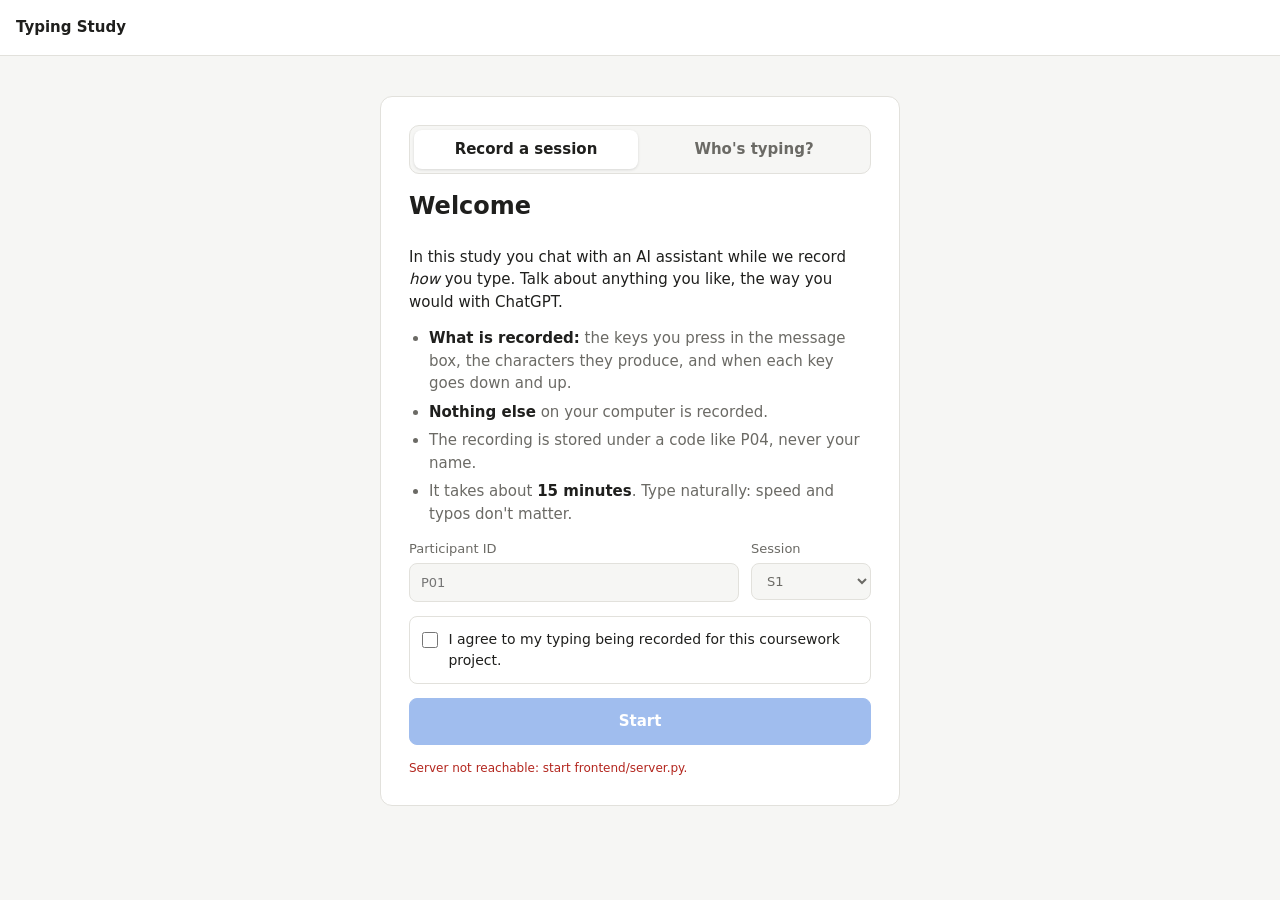
==== frontend/static/index.html @ 44fc38fe "Add typing-study website, guess mode, results script and notebook - frontend/: chat website that rec" ====
<!doctype html>
<html lang="en">
<head>
  <meta charset="utf-8">
  <meta name="viewport" content="width=device-width, initial-scale=1">
  <title>Typing Study Chat</title>
  <link rel="icon" href="data:,">
  <link rel="stylesheet" href="style.css">
</head>
<body>
  <header class="topbar">
    <span class="brand">Typing Study</span>

    <div id="progress" class="progress" hidden>
      <div class="track" role="progressbar" aria-label="Session progress"
           aria-valuemin="0" aria-valuemax="100" aria-valuenow="0">
        <div id="bar-fill"></div>
      </div>
      <span id="pct">0%</span>
    </div>

    <span id="paused" class="badge" hidden>Recording paused</span>
    <span id="mode-badge" class="badge" hidden>Guess mode · nothing is saved</span>
    <span id="saved" class="saved" hidden>Saved ✓</span>

    <button id="menu-btn" class="icon-btn" type="button" hidden
            aria-label="Researcher menu" aria-expanded="false" aria-controls="menu">
      <svg viewBox="0 0 24 24" width="20" height="20" aria-hidden="true">
        <path fill="none" stroke="currentColor" stroke-width="1.8" stroke-linecap="round" stroke-linejoin="round"
              d="M12 15a3 3 0 1 0 0-6 3 3 0 0 0 0 6Z M19.4 15a1.7 1.7 0 0 0 .3 1.8l.1.1a2 2 0 1 1-2.8 2.8l-.1-.1a1.7 1.7 0 0 0-1.8-.3 1.7 1.7 0 0 0-1 1.5V21a2 2 0 1 1-4 0v-.1a1.7 1.7 0 0 0-1.1-1.5 1.7 1.7 0 0 0-1.8.3l-.1.1a2 2 0 1 1-2.8-2.8l.1-.1a1.7 1.7 0 0 0 .3-1.8 1.7 1.7 0 0 0-1.5-1H3a2 2 0 1 1 0-4h.1a1.7 1.7 0 0 0 1.5-1.1 1.7 1.7 0 0 0-.3-1.8l-.1-.1a2 2 0 1 1 2.8-2.8l.1.1a1.7 1.7 0 0 0 1.8.3H9a1.7 1.7 0 0 0 1-1.5V3a2 2 0 1 1 4 0v.1a1.7 1.7 0 0 0 1 1.5 1.7 1.7 0 0 0 1.8-.3l.1-.1a2 2 0 1 1 2.8 2.8l-.1.1a1.7 1.7 0 0 0-.3 1.8V9a1.7 1.7 0 0 0 1.5 1H21a2 2 0 1 1 0 4h-.1a1.7 1.7 0 0 0-1.5 1Z"/>
      </svg>
    </button>

    <!-- Researcher menu: everything a participant should not click by accident -->
    <div id="menu" class="menu" hidden>
      <p class="menu-title">For the researcher</p>
      <div class="who"><span id="who"></span><span id="rec" class="rec"></span></div>
      <p class="menu-count"><strong id="count">0</strong> / 2,000 keystrokes</p>
      <dl class="stats">
        <div><dt>Messages</dt><dd id="messages-sent">0</dd></div>
        <div><dt>Time</dt><dd id="elapsed">0 min</dd></div>
      </dl>
      <button id="toggle" type="button">Pause recording</button>
      <button id="save" class="primary" type="button">Save to data/raw</button>
      <button id="download" type="button">Download CSV</button>
      <p id="save-msg" class="note" role="status"></p>
      <button id="reset" class="danger" type="button">New session…</button>
      <p class="model small muted"></p>
    </div>
  </header>

  <main>
    <!-- 1. Welcome: record a session, or let the model guess who is typing -->
    <section id="welcome" class="screen">
     <div class="card">
      <div class="tabs" role="tablist" aria-label="Mode">
        <button id="tab-record" role="tab" type="button" aria-selected="true" aria-controls="setup">Record a session</button>
        <button id="tab-identify" role="tab" type="button" aria-selected="false" aria-controls="identify-intro">Who's typing?</button>
      </div>

      <div id="identify-intro" class="pane" role="tabpanel" hidden>
        <h1>Who's typing?</h1>
        <p>Chat with the assistant and the model will guess which participant you are
           from your typing rhythm alone. No name, no ID.</p>
        <ul class="facts">
          <li>Your typing is compared with everyone recorded so far:
              <strong id="enrolled-list">nobody yet</strong>.</li>
          <li>A first guess appears after about 100 key presses and gets more reliable
              the more you type (aim for 200 or more).</li>
          <li><strong>Nothing</strong> you type in this mode is saved.</li>
        </ul>
        <button id="start-identify" class="primary big" type="button">Start guessing</button>
        <p class="model small muted"></p>
      </div>

      <form id="setup" class="pane" role="tabpanel" autocomplete="off">
        <h1>Welcome</h1>
        <p>In this study you chat with an AI assistant while we record <em>how</em> you type.
           Talk about anything you like, the way you would with ChatGPT.</p>
        <ul class="facts">
          <li><strong>What is recorded:</strong> the keys you press in the message box, the
              characters they produce, and when each key goes down and up.</li>
          <li><strong>Nothing else</strong> on your computer is recorded.</li>
          <li>The recording is stored under a code like P04, never your name.</li>
          <li>It takes about <strong>15 minutes</strong>. Type naturally: speed and typos don't matter.</li>
        </ul>

        <div class="fields">
          <label>Participant ID
            <input id="participant" placeholder="P01" maxlength="6" spellcheck="false" required>
          </label>
          <label>Session
            <select id="session">
              <option value="S1">S1</option>
              <option value="S2">S2</option>
              <option value="S3">S3</option>
            </select>
          </label>
        </div>

        <label class="consent">
          <input id="consent" type="checkbox">
          <span>I agree to my typing being recorded for this coursework project.</span>
        </label>

        <button id="start" class="primary big" type="submit" disabled>Start</button>
        <p id="setup-msg" class="note" role="status"></p>
        <p class="model small muted"></p>
      </form>
     </div>
    </section>

    <!-- 2. Chat -->
    <section id="chat" class="chat" hidden>
      <div id="transcript" class="transcript" aria-live="polite">
        <div id="empty" class="empty">
          <h2>Say hello to get started</h2>
          <p class="muted">Not sure what to talk about? Plan a trip, explain a topic from your
             course, argue about a film, get help with a recipe, or practise a language.</p>
        </div>
      </div>

      <div id="complete" class="complete" hidden>
        <div>
          <strong>That's enough for this session. Thank you!</strong>
          <span class="muted">You can finish now, or keep chatting if you're enjoying it.</span>
        </div>
        <button id="finish" class="primary" type="button">Finish session</button>
      </div>

      <div class="composer">
        <textarea id="input" rows="1" placeholder="Type your message…"
                  autocomplete="off" autocapitalize="off"></textarea>
        <button id="send" class="send" type="button" disabled aria-label="Send">
          <svg viewBox="0 0 24 24" width="18" height="18" aria-hidden="true">
            <path fill="none" stroke="currentColor" stroke-width="2.2" stroke-linecap="round"
                  stroke-linejoin="round" d="M12 19V5M5 12l7-7 7 7"/>
          </svg>
        </button>
      </div>
      <p class="hint muted small">Enter to send · Shift+Enter for a new line</p>
    </section>

    <!-- Guess mode: live prediction of who is typing -->
    <aside id="guess" class="guess" hidden aria-live="polite">
      <p class="menu-title">Who's typing?</p>

      <div id="guess-wait">
        <p class="guess-name muted">Keep typing…</p>
        <p id="guess-wait-msg" class="small muted">A guess needs a few repeated letter pairs,
           usually 60 to 100 key presses.</p>
      </div>

      <div id="guess-result" hidden>
        <p class="small muted">Best guess</p>
        <p id="guess-name" class="guess-name"></p>
        <p id="guess-margin" class="small muted"></p>
        <ol id="guess-ranking" class="ranking"></ol>
        <p id="guess-basis" class="small muted"></p>
      </div>

      <div id="guess-feedback" class="feedback" hidden>
        <p class="small"><strong>Was it right?</strong> Tell us who you are:</p>
        <div id="guess-choices" class="choices"></div>
        <p id="feedback-msg" class="note" role="status"></p>
      </div>

      <p id="guess-error" class="small warn" hidden></p>
      <button id="exit-identify" type="button">Exit guess mode</button>
    </aside>

    <!-- 3. Finished -->
    <section id="done" class="screen" hidden>
      <div class="card center">
        <h1>All done, thank you!</h1>
        <p id="done-summary" class="muted"></p>
        <p>Your session has been saved. You can close this tab.</p>
        <button id="restart" type="button">Back to the start</button>
      </div>
    </section>
  </main>

  <script src="app.js"></script>
</body>
</html>
---- frontend/static/style.css ----
:root {
  --bg: #f6f6f4;
  --surface: #ffffff;
  --border: #e2e1dc;
  --text: #1f1f1d;
  --muted: #6b6a65;
  --accent: #2f6fdb;
  --accent-text: #ffffff;
  --user-bubble: #e8eefb;
  --rec: #d93025;
  --ok: #1e8e3e;
  --danger: #b3261e;
  --notice-bg: #fdf3e1;
  --notice-border: #ecd3a5;
  --complete-bg: #e7f4ea;
  --complete-border: #b9dfc3;
  --shadow: 0 8px 28px rgba(0, 0, 0, .12);
  --radius: 12px;
  color-scheme: light;
}

@media (prefers-color-scheme: dark) {
  :root {
    --bg: #161615;
    --surface: #1f1f1e;
    --border: #34332f;
    --text: #ecebe6;
    --muted: #9c9b95;
    --accent: #6d9ef0;
    --accent-text: #0e1420;
    --user-bubble: #23324d;
    --rec: #f2665b;
    --ok: #5cc27a;
    --danger: #f28b82;
    --notice-bg: #3a2f1c;
    --notice-border: #5c4a2a;
    --complete-bg: #1c3324;
    --complete-border: #2f5a3b;
    --shadow: 0 8px 28px rgba(0, 0, 0, .5);
    color-scheme: dark;
  }
}

* { box-sizing: border-box; }
[hidden] { display: none !important; }

html, body { height: 100%; margin: 0; }

body {
  display: flex;
  flex-direction: column;
  background: var(--bg);
  color: var(--text);
  font: 15px/1.5 system-ui, -apple-system, "Segoe UI", Roboto, sans-serif;
}

h1 { font-size: 24px; margin: 0 0 8px; }
h2 { font-size: 20px; margin: 0 0 8px; }

input, select, textarea, button { font: inherit; color: inherit; }

input:not([type]), select {
  padding: 9px 11px;
  border: 1px solid var(--border);
  border-radius: 8px;
  background: var(--bg);
}

button {
  padding: 8px 12px;
  border: 1px solid var(--border);
  border-radius: 8px;
  background: var(--surface);
  cursor: pointer;
}
button:hover:not(:disabled) { border-color: var(--muted); }
button:disabled { opacity: .45; cursor: default; }
button.primary { background: var(--accent); border-color: var(--accent); color: var(--accent-text); }
button.danger { color: var(--danger); }
button.big { padding: 11px 16px; font-weight: 600; }

:focus-visible { outline: 2px solid var(--accent); outline-offset: 2px; }

.muted { color: var(--muted); }
.small { font-size: 12px; margin: 0; }
.small.warn { color: var(--danger); }
.note { margin: 0; font-size: 13px; color: var(--muted); }
.note:empty { display: none; }

/* --- top bar --------------------------------------------------------------- */
.topbar {
  position: relative;
  display: flex;
  align-items: center;
  gap: 16px;
  height: 56px;
  padding: 0 16px;
  border-bottom: 1px solid var(--border);
  background: var(--surface);
  flex-shrink: 0;
}

.brand { font-weight: 700; margin-right: auto; }

.progress { display: flex; align-items: center; gap: 10px; }
.track {
  width: 160px;
  height: 6px;
  border-radius: 3px;
  background: var(--border);
  overflow: hidden;
}
#bar-fill { height: 100%; width: 0; background: var(--accent); transition: width .3s; }
.progress.done #bar-fill { background: var(--ok); }
#pct { font-size: 13px; color: var(--muted); min-width: 3.5em; font-variant-numeric: tabular-nums; }
.progress.done #pct { color: var(--ok); font-weight: 600; }

.saved { font-size: 13px; color: var(--ok); }

.badge {
  font-size: 12px;
  font-weight: 600;
  padding: 3px 10px;
  border-radius: 999px;
  background: var(--notice-bg);
  border: 1px solid var(--notice-border);
}

.icon-btn {
  display: grid;
  place-items: center;
  width: 36px;
  height: 36px;
  padding: 0;
  border-color: transparent;
  background: transparent;
  color: var(--muted);
}
.icon-btn:hover:not(:disabled) { color: var(--text); border-color: var(--border); }

/* --- researcher menu ------------------------------------------------------- */
.menu {
  position: absolute;
  top: 52px;
  right: 12px;
  z-index: 10;
  display: flex;
  flex-direction: column;
  gap: 10px;
  width: 280px;
  padding: 16px;
  border: 1px solid var(--border);
  border-radius: var(--radius);
  background: var(--surface);
  box-shadow: var(--shadow);
}

.menu-title {
  margin: 0;
  font-size: 11px;
  font-weight: 700;
  letter-spacing: .08em;
  text-transform: uppercase;
  color: var(--muted);
}

.who { display: flex; justify-content: space-between; align-items: center; font-weight: 600; }

.rec { font-size: 12px; font-weight: 700; color: var(--rec); letter-spacing: .05em; }
.rec::before { content: "● "; }
.rec.off { color: var(--muted); }

.menu-count { margin: 0; color: var(--muted); }
.menu-count strong { font-size: 20px; color: var(--text); font-variant-numeric: tabular-nums; }

.stats { display: flex; gap: 24px; margin: 0; }
.stats dt { font-size: 12px; color: var(--muted); }
.stats dd { margin: 0; font-weight: 600; font-variant-numeric: tabular-nums; }

/* --- main area ------------------------------------------------------------- */
main { flex: 1; min-height: 0; display: flex; flex-direction: column; }

.screen {
  flex: 1;
  overflow-y: auto;
  display: flex;
  justify-content: center;
  align-items: flex-start;
  padding: 40px 16px;
}

.card {
  display: flex;
  flex-direction: column;
  gap: 14px;
  width: 100%;
  max-width: 520px;
  padding: 28px;
  border: 1px solid var(--border);
  border-radius: var(--radius);
  background: var(--surface);
}
.card p { margin: 0; }
.card.center { text-align: center; margin-top: 10vh; }
.card.center button { align-self: center; margin-top: 4px; }

.pane { display: flex; flex-direction: column; gap: 14px; }

.tabs {
  display: grid;
  grid-template-columns: 1fr 1fr;
  gap: 4px;
  padding: 4px;
  border-radius: 10px;
  background: var(--bg);
  border: 1px solid var(--border);
}
.tabs button { border: 0; background: transparent; color: var(--muted); font-weight: 600; }
.tabs button[aria-selected="true"] { background: var(--surface); color: var(--text); box-shadow: 0 1px 3px rgba(0, 0, 0, .12); }

.facts { margin: 0; padding-left: 20px; display: flex; flex-direction: column; gap: 6px; color: var(--muted); }
.facts strong { color: var(--text); }

.fields { display: grid; grid-template-columns: 1fr 120px; gap: 12px; }
label { display: flex; flex-direction: column; gap: 4px; font-size: 13px; color: var(--muted); }

.consent {
  flex-direction: row;
  align-items: flex-start;
  gap: 10px;
  padding: 12px;
  border: 1px solid var(--border);
  border-radius: 8px;
  font-size: 14px;
  color: var(--text);
  cursor: pointer;
}
.consent input { width: 18px; height: 18px; margin: 2px 0 0; accent-color: var(--accent); }

/* --- chat ------------------------------------------------------------------ */
.chat {
  flex: 1;
  min-height: 0;
  display: flex;
  flex-direction: column;
  width: 100%;
  max-width: 820px;
  margin: 0 auto;
  padding: 0 16px;
}

.transcript {
  flex: 1;
  overflow-y: auto;
  display: flex;
  flex-direction: column;
  gap: 12px;
  padding: 24px 0;
}

.empty { margin: auto 0; text-align: center; max-width: 480px; align-self: center; }
.empty p { margin: 0; }

.bubble {
  max-width: 85%;
  padding: 10px 14px;
  border-radius: var(--radius);
  white-space: pre-wrap;
  overflow-wrap: anywhere;
}
.bubble.user { align-self: flex-end; background: var(--user-bubble); }
.bubble.assistant { align-self: flex-start; background: var(--surface); border: 1px solid var(--border); }
.bubble code { font-family: ui-monospace, Consolas, monospace; font-size: .9em; }

.bubble.pending::after {
  content: "● ● ●";
  font-size: 10px;
  letter-spacing: 2px;
  color: var(--muted);
  animation: pulse 1.2s infinite;
}
@keyframes pulse { 50% { opacity: .25; } }

.notice {
  align-self: center;
  display: flex;
  gap: 10px;
  align-items: center;
  padding: 8px 12px;
  font-size: 13px;
  border-radius: 8px;
  background: var(--notice-bg);
  border: 1px solid var(--notice-border);
}
.notice button { padding: 2px 10px; font-size: 13px; }

.complete {
  display: flex;
  align-items: center;
  gap: 16px;
  margin-bottom: 10px;
  padding: 12px 16px;
  border-radius: var(--radius);
  background: var(--complete-bg);
  border: 1px solid var(--complete-border);
}
.complete div { flex: 1; display: flex; flex-direction: column; }
.complete button { flex-shrink: 0; }

.composer {
  display: flex;
  gap: 8px;
  align-items: flex-end;
  padding: 10px 10px 10px 14px;
  border: 1px solid var(--border);
  border-radius: 16px;
  background: var(--surface);
}
.composer:focus-within { border-color: var(--accent); }
.composer textarea {
  flex: 1;
  resize: none;
  border: 0;
  outline: 0;
  background: transparent;
  padding: 7px 0;
  max-height: 200px;
}

.send {
  display: grid;
  place-items: center;
  width: 38px;
  height: 38px;
  padding: 0;
  border-radius: 50%;
  border: 0;
  background: var(--accent);
  color: var(--accent-text);
}

.hint { text-align: center; margin: 6px 0 12px; }

/* --- guess mode: chat on the left, live prediction on the right ------------- */
body.identify main { flex-direction: row; }

.guess {
  display: flex;
  flex-direction: column;
  gap: 12px;
  width: 300px;
  flex-shrink: 0;
  padding: 20px;
  border-left: 1px solid var(--border);
  background: var(--surface);
  overflow-y: auto;
}
.guess p { margin: 0; }
.guess > button { margin-top: auto; }

.guess-name { font-size: 34px; font-weight: 700; line-height: 1.1; }
.guess-name.muted { font-size: 22px; }

.ranking { list-style: none; margin: 6px 0 0; padding: 0; display: flex; flex-direction: column; gap: 8px; }
.ranking li {
  display: grid;
  grid-template-columns: 3.2em 1fr 3em;
  align-items: center;
  gap: 8px;
  font-size: 13px;
  color: var(--muted);
}
.ranking li.best { color: var(--text); font-weight: 600; }
.ranking .bar { height: 8px; border-radius: 4px; background: var(--bg); overflow: hidden; }
.ranking .bar span { display: block; height: 100%; border-radius: 4px; background: var(--muted); transition: width .3s; }
.ranking li.best .bar span { background: var(--accent); }
.ranking .dist { text-align: right; font-variant-numeric: tabular-nums; }

.feedback { display: flex; flex-direction: column; gap: 8px; padding-top: 12px; border-top: 1px solid var(--border); }
.choices { display: flex; flex-wrap: wrap; gap: 6px; }
.choices button { padding: 4px 12px; font-size: 13px; }

/* --- narrow screens -------------------------------------------------------- */
@media (max-width: 600px) {
  .topbar { gap: 10px; }
  .track { width: 80px; }
  .saved { display: none; }
  .topbar:has(.progress:not([hidden])) .brand { display: none; }
  .icon-btn { margin-left: auto; }
  .menu { left: 12px; right: 12px; width: auto; }
  .card { padding: 20px; }
  .fields { grid-template-columns: 1fr; }
  .bubble { max-width: 100%; }
  .complete { flex-direction: column; align-items: stretch; }
  body.identify main { flex-direction: column-reverse; }
  .guess { width: auto; max-height: 40vh; border-left: 0; border-bottom: 1px solid var(--border); padding: 14px 16px; }
  .guess-name { font-size: 26px; }
}
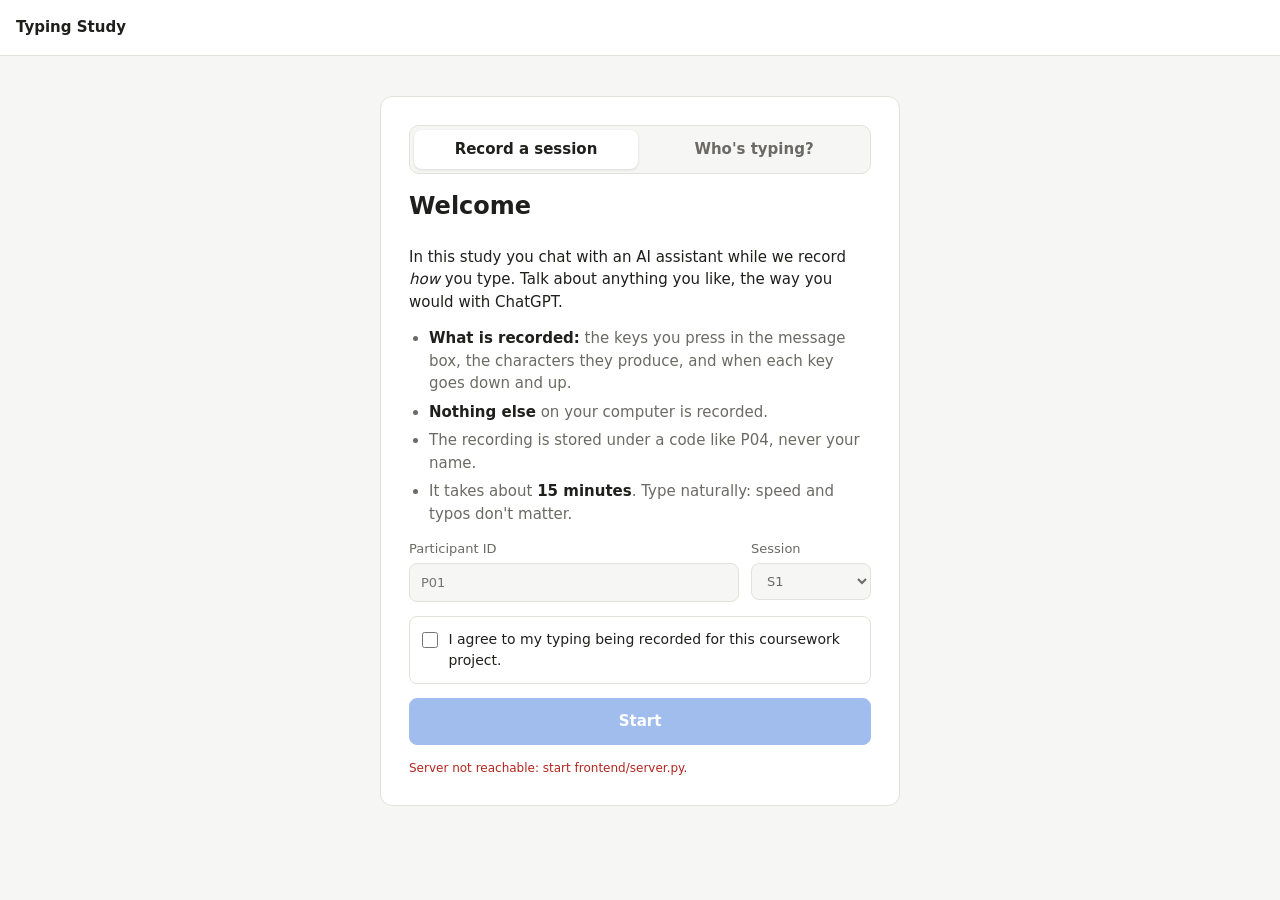
==== commit ea3f7f17: "Reorganised files" ====
--- a/frontend/static/index.html
+++ b/frontend/static/index.html
@@ -31,7 +31,7 @@
       </svg>
     </button>
 
-    <!-- Researcher menu: everything a participant should not click by accident -->
+    <!-- researcher menu, stuff participants shouldn't click by accident -->
     <div id="menu" class="menu" hidden>
       <p class="menu-title">For the researcher</p>
       <div class="who"><span id="who"></span><span id="rec" class="rec"></span></div>
@@ -50,7 +50,7 @@
   </header>
 
   <main>
-    <!-- 1. Welcome: record a session, or let the model guess who is typing -->
+    <!-- 1. welcome: record a session or start guess mode -->
     <section id="welcome" class="screen">
      <div class="card">
       <div class="tabs" role="tablist" aria-label="Mode">
@@ -110,7 +110,7 @@
      </div>
     </section>
 
-    <!-- 2. Chat -->
+    <!-- 2. chat -->
     <section id="chat" class="chat" hidden>
       <div id="transcript" class="transcript" aria-live="polite">
         <div id="empty" class="empty">
@@ -141,7 +141,7 @@
       <p class="hint muted small">Enter to send · Shift+Enter for a new line</p>
     </section>
 
-    <!-- Guess mode: live prediction of who is typing -->
+    <!-- guess mode: live guess of who's typing -->
     <aside id="guess" class="guess" hidden aria-live="polite">
       <p class="menu-title">Who's typing?</p>
 
@@ -169,7 +169,7 @@
       <button id="exit-identify" type="button">Exit guess mode</button>
     </aside>
 
-    <!-- 3. Finished -->
+    <!-- 3. finished -->
     <section id="done" class="screen" hidden>
       <div class="card center">
         <h1>All done, thank you!</h1>
--- a/frontend/static/style.css
+++ b/frontend/static/style.css
@@ -87,7 +87,7 @@
 .note { margin: 0; font-size: 13px; color: var(--muted); }
 .note:empty { display: none; }
 
-/* --- top bar --------------------------------------------------------------- */
+
 .topbar {
   position: relative;
   display: flex;
@@ -138,7 +138,7 @@
 }
 .icon-btn:hover:not(:disabled) { color: var(--text); border-color: var(--border); }
 
-/* --- researcher menu ------------------------------------------------------- */
+
 .menu {
   position: absolute;
   top: 52px;
@@ -177,7 +177,7 @@
 .stats dt { font-size: 12px; color: var(--muted); }
 .stats dd { margin: 0; font-weight: 600; font-variant-numeric: tabular-nums; }
 
-/* --- main area ------------------------------------------------------------- */
+
 main { flex: 1; min-height: 0; display: flex; flex-direction: column; }
 
 .screen {
@@ -237,7 +237,7 @@
 }
 .consent input { width: 18px; height: 18px; margin: 2px 0 0; accent-color: var(--accent); }
 
-/* --- chat ------------------------------------------------------------------ */
+
 .chat {
   flex: 1;
   min-height: 0;
@@ -341,7 +341,7 @@
 
 .hint { text-align: center; margin: 6px 0 12px; }
 
-/* --- guess mode: chat on the left, live prediction on the right ------------- */
+
 body.identify main { flex-direction: row; }
 
 .guess {
@@ -380,7 +380,7 @@
 .choices { display: flex; flex-wrap: wrap; gap: 6px; }
 .choices button { padding: 4px 12px; font-size: 13px; }
 
-/* --- narrow screens -------------------------------------------------------- */
+
 @media (max-width: 600px) {
   .topbar { gap: 10px; }
   .track { width: 80px; }
